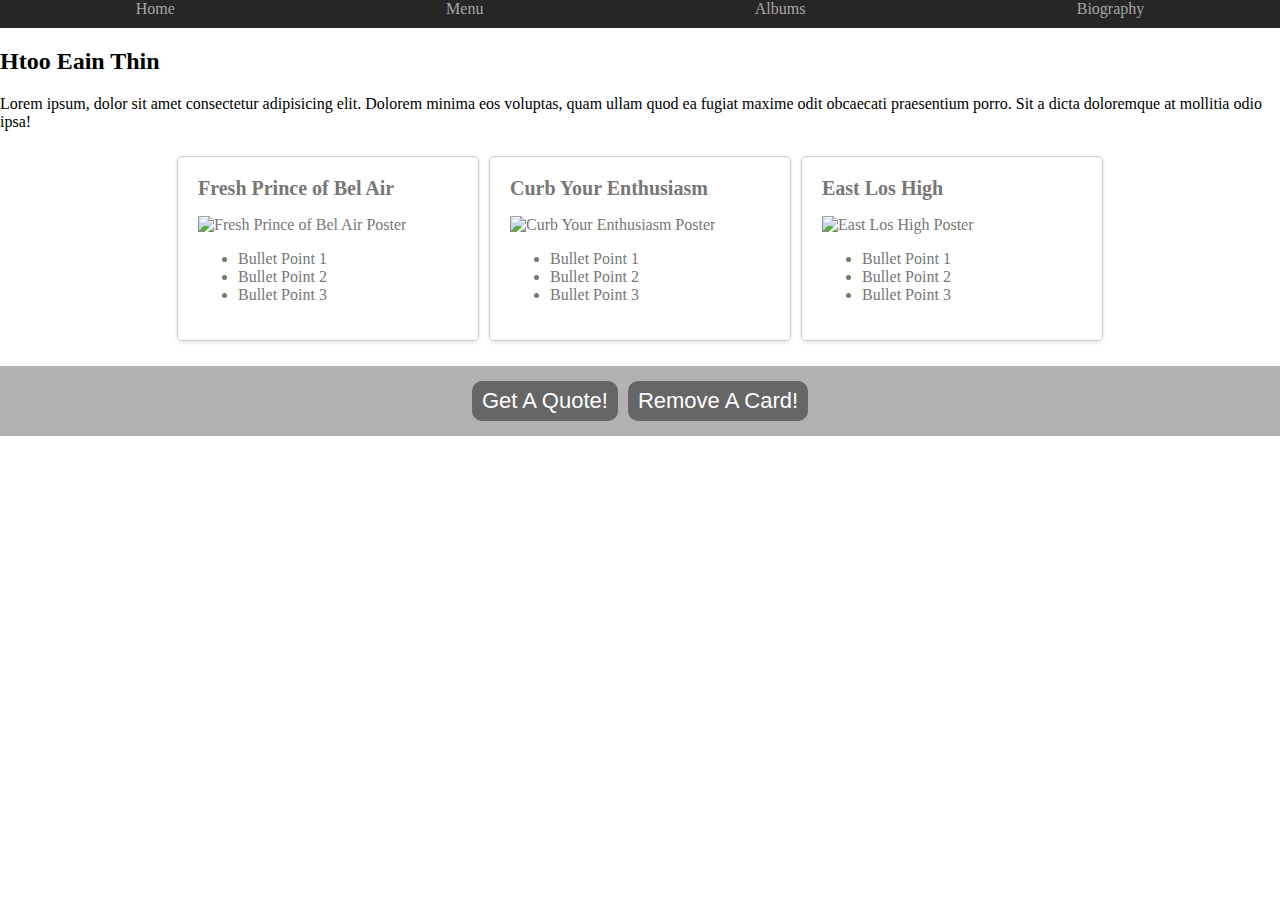
==== index.html @ 7641be4b "nothing much yet" ====
<!DOCTYPE html>
<html>

<head>
    <title>Htoo Eain Thin Songs Catalog</title>
    <meta name="description" content="A Catalog of Htoo Eain Thin songs">
    <link rel="stylesheet" href="style.css" />
    <script type="text/javascript" src="scripts.js"></script>
</head>

<body>
    <header>
            <nav>
                <ul>
                    <li><a href="#">Home</a></li>
                    <li><a href="#">Menu</a></li>
                    <li><a href="#">Albums</a></li>
                    <li><a href="#">Biography</a></li>
                </ul>
            </nav>
    </header>
    
    <div class="title grid">
        <h2 class="title">Htoo Eain Thin</h2>
        <p>Lorem ipsum, dolor sit amet consectetur adipisicing elit. Dolorem minima eos voluptas, quam ullam quod ea fugiat maxime odit obcaecati praesentium porro. Sit a dicta doloremque at mollitia odio ipsa!</p>
    </div>
    
    <div id="card-container">
             
    </div>
    <div class="card" style="display: none;">
        <div class="card-content">
            <h2>Albums</h2>
            <img src="" alt="TV Show Poster">
            <ul>
                <li>Bullet Point 1</li>
                <li>Bullet Point 2</li>
                <li>Bullet Point 3</li>
            </ul>
        </div>
    </div>
    <div class="footer">
        <button onclick="quoteAlert();">
            Get A Quote!
        </button>
        <button onclick="removeLastCard();">
            Remove A Card!
        </button>
    </div>
</body>

</html>
---- style.css ----
html,
body {
    margin: 0;
    padding: 0;
}



#card-container {
    display: flex;
    justify-content: center;
    margin: 20px;
}

.card {
    width: 300px;
    border: 1px solid #ccc;
    border-radius: 5px;
    box-shadow: 0 2px 4px rgba(0, 0, 0, 0.1);
    margin: 5px;
}

.card-content {
    padding: 20px;
    font-family: "Verdana";
    color: #777;
}

.card-content h2 {
    margin-top: 0;
    font-size: 20px;
}

.card img {
    width: 100%;
    height: auto;
}

.footer {
    display: flex;
    justify-content: center;
    background-color: rgba(0, 0, 0, .3);
    padding: 10px;
}

button {
    text-align: center;
    background-color: #666;
    border: none;
    padding-left: 10px;
    padding-right: 10px;
    height: 40px;
    border-radius: 10px;
    color: white;
    font-size: 22px;
    cursor: pointer;
    margin: 5px;
}

nav {
    display:grid;
    grid-template-columns: 1 fr 1fr;
    background-color: rgba(0, 0, 0, 0.852);
    padding-bottom: 10px;
}

nav ul {
    list-style-type: none;
    display: flex;
    justify-content: space-between;
    margin: 0;
    padding: 0;
}

nav ul li {
    margin-left: auto;
    margin-right: auto;
}

nav ul li a {
    color: rgb(169, 165, 165);
    text-decoration: none;
}

nav ul li a:hover {
    color: rgb(225, 219, 219);
}
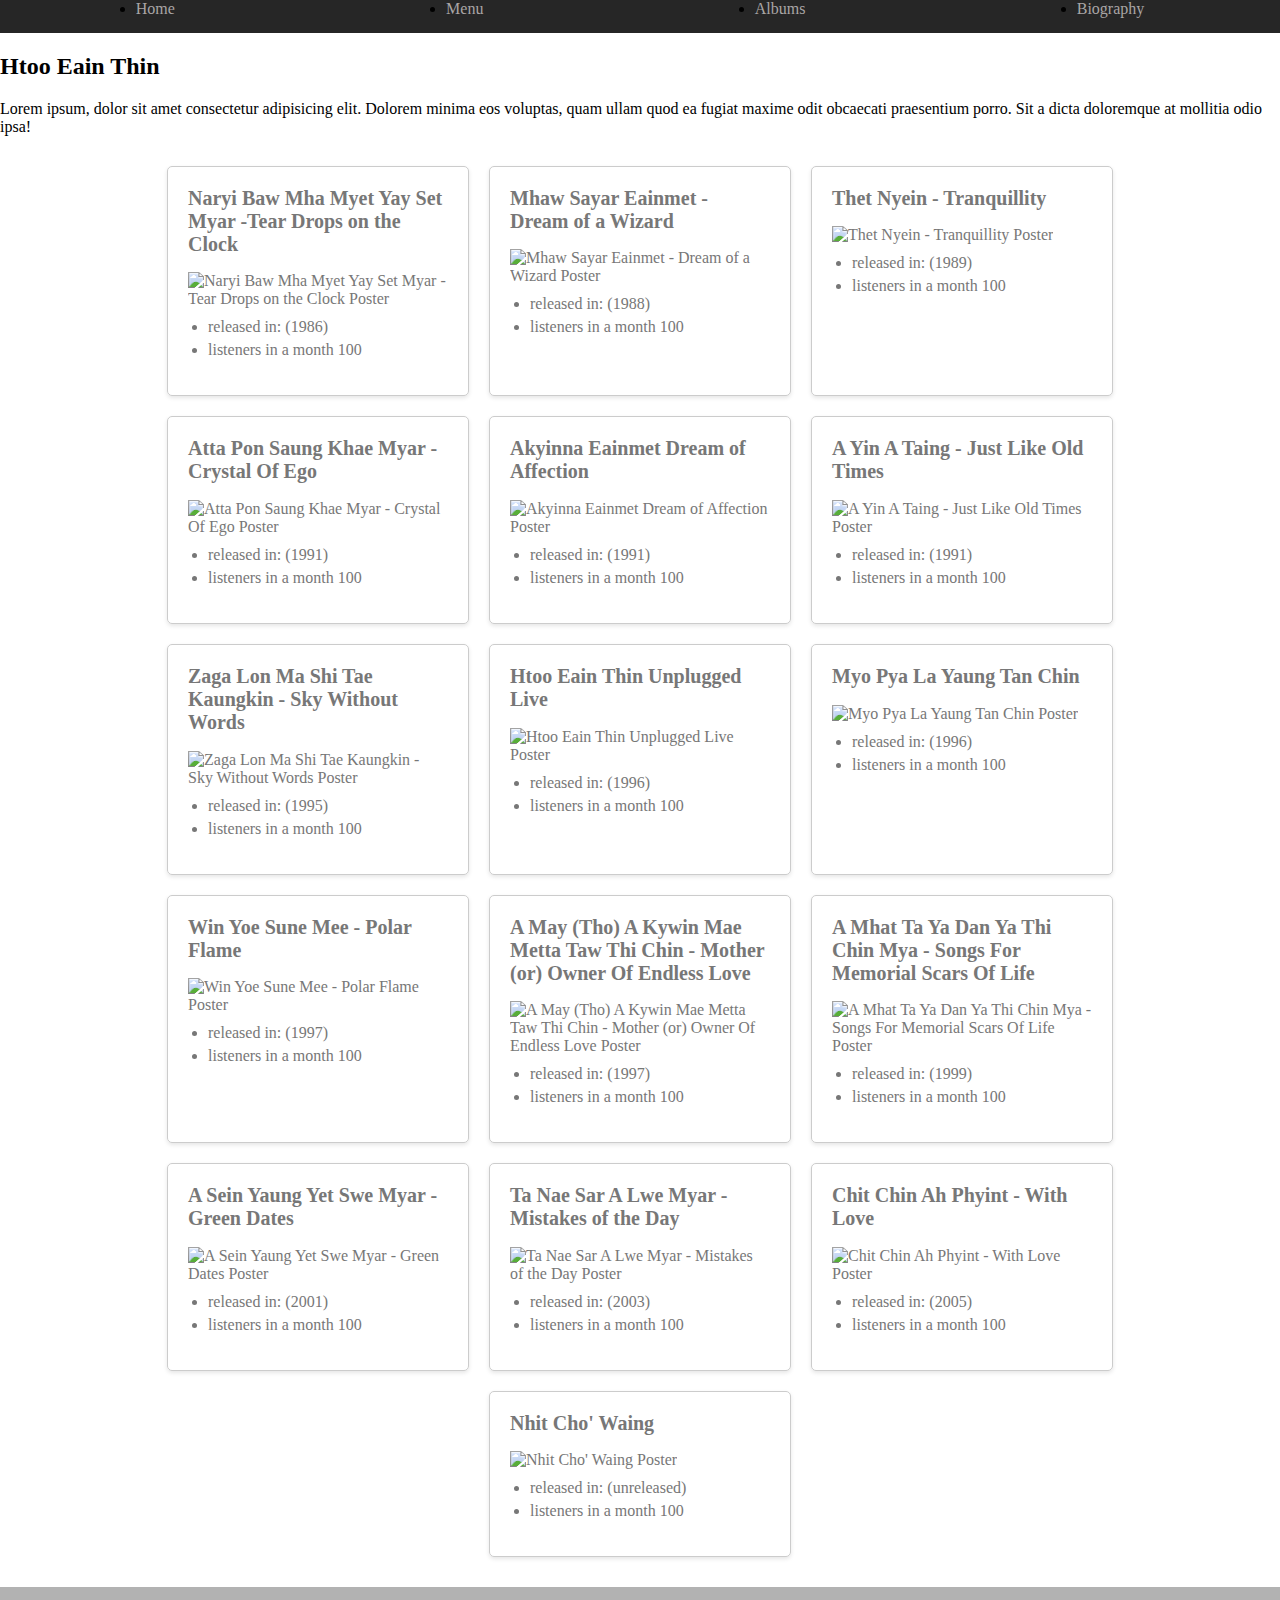
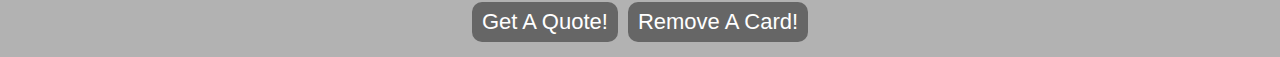
==== commit 65e84f29: "added Htoo Eain Thin datasets" ====
--- a/index.html
+++ b/index.html
@@ -24,21 +24,23 @@
         <h2 class="title">Htoo Eain Thin</h2>
         <p>Lorem ipsum, dolor sit amet consectetur adipisicing elit. Dolorem minima eos voluptas, quam ullam quod ea fugiat maxime odit obcaecati praesentium porro. Sit a dicta doloremque at mollitia odio ipsa!</p>
     </div>
+
     
-    <div id="card-container">
+        <div id="card-container">
              
-    </div>
-    <div class="card" style="display: none;">
-        <div class="card-content">
-            <h2>Albums</h2>
-            <img src="" alt="TV Show Poster">
-            <ul>
-                <li>Bullet Point 1</li>
-                <li>Bullet Point 2</li>
-                <li>Bullet Point 3</li>
-            </ul>
         </div>
-    </div>
+        <div class="card" style="display: none;">
+            <div class="card-content">
+                <h2>Albums</h2>
+                <img src="" alt="TV Show Poster">
+                <ul>
+                    <li>Bullet Point 1</li>
+                    <li>Bullet Point 2</li>
+                </ul>
+            </div>
+        </div>
+
+    
     <div class="footer">
         <button onclick="quoteAlert();">
             Get A Quote!
--- a/style.css
+++ b/style.css
@@ -6,7 +6,7 @@
 
 
 
-#card-container {
+/* #card-container {
     display: flex;
     justify-content: center;
     margin: 20px;
@@ -34,6 +34,62 @@
 .card img {
     width: 100%;
     height: auto;
+} */
+
+#card-container {
+    display: flex;
+    flex-wrap: wrap;
+    justify-content: center;
+    margin: 20px;
+}
+
+.card {
+    width: calc(33.33% - 20px); /* Three cards per row with margin between cards */
+    max-width: 300px;
+    margin: 10px;
+    border: 1px solid #ccc;
+    border-radius: 5px;
+    box-shadow: 0 2px 4px rgba(0, 0, 0, 0.1);
+}
+
+.card-content {
+    padding: 20px;
+    font-family: "Verdana";
+    color: #777;
+}
+
+.card-content h2 {
+    margin-top: 0;
+    font-size: 20px;
+}
+
+.card img {
+    width: 100%;
+    height: 200px; /* Set a specific height for all images */
+    object-fit: cover; /* Ensure images maintain aspect ratio and cover the entire container */
+}
+
+ul {
+    padding-left: 20px;
+    margin-top: 10px;
+}
+
+li {
+    list-style-type: disc;
+    margin-bottom: 5px;
+}
+
+/* Media queries for responsiveness */
+@media (max-width: 992px) {
+    .card {
+        width: calc(50% - 20px); /* Two cards per row with margin between cards */
+    }
+}
+
+@media (max-width: 768px) {
+    .card {
+        width: 100%; /* Single card per row on smaller screens */
+    }
 }
 
 .footer {
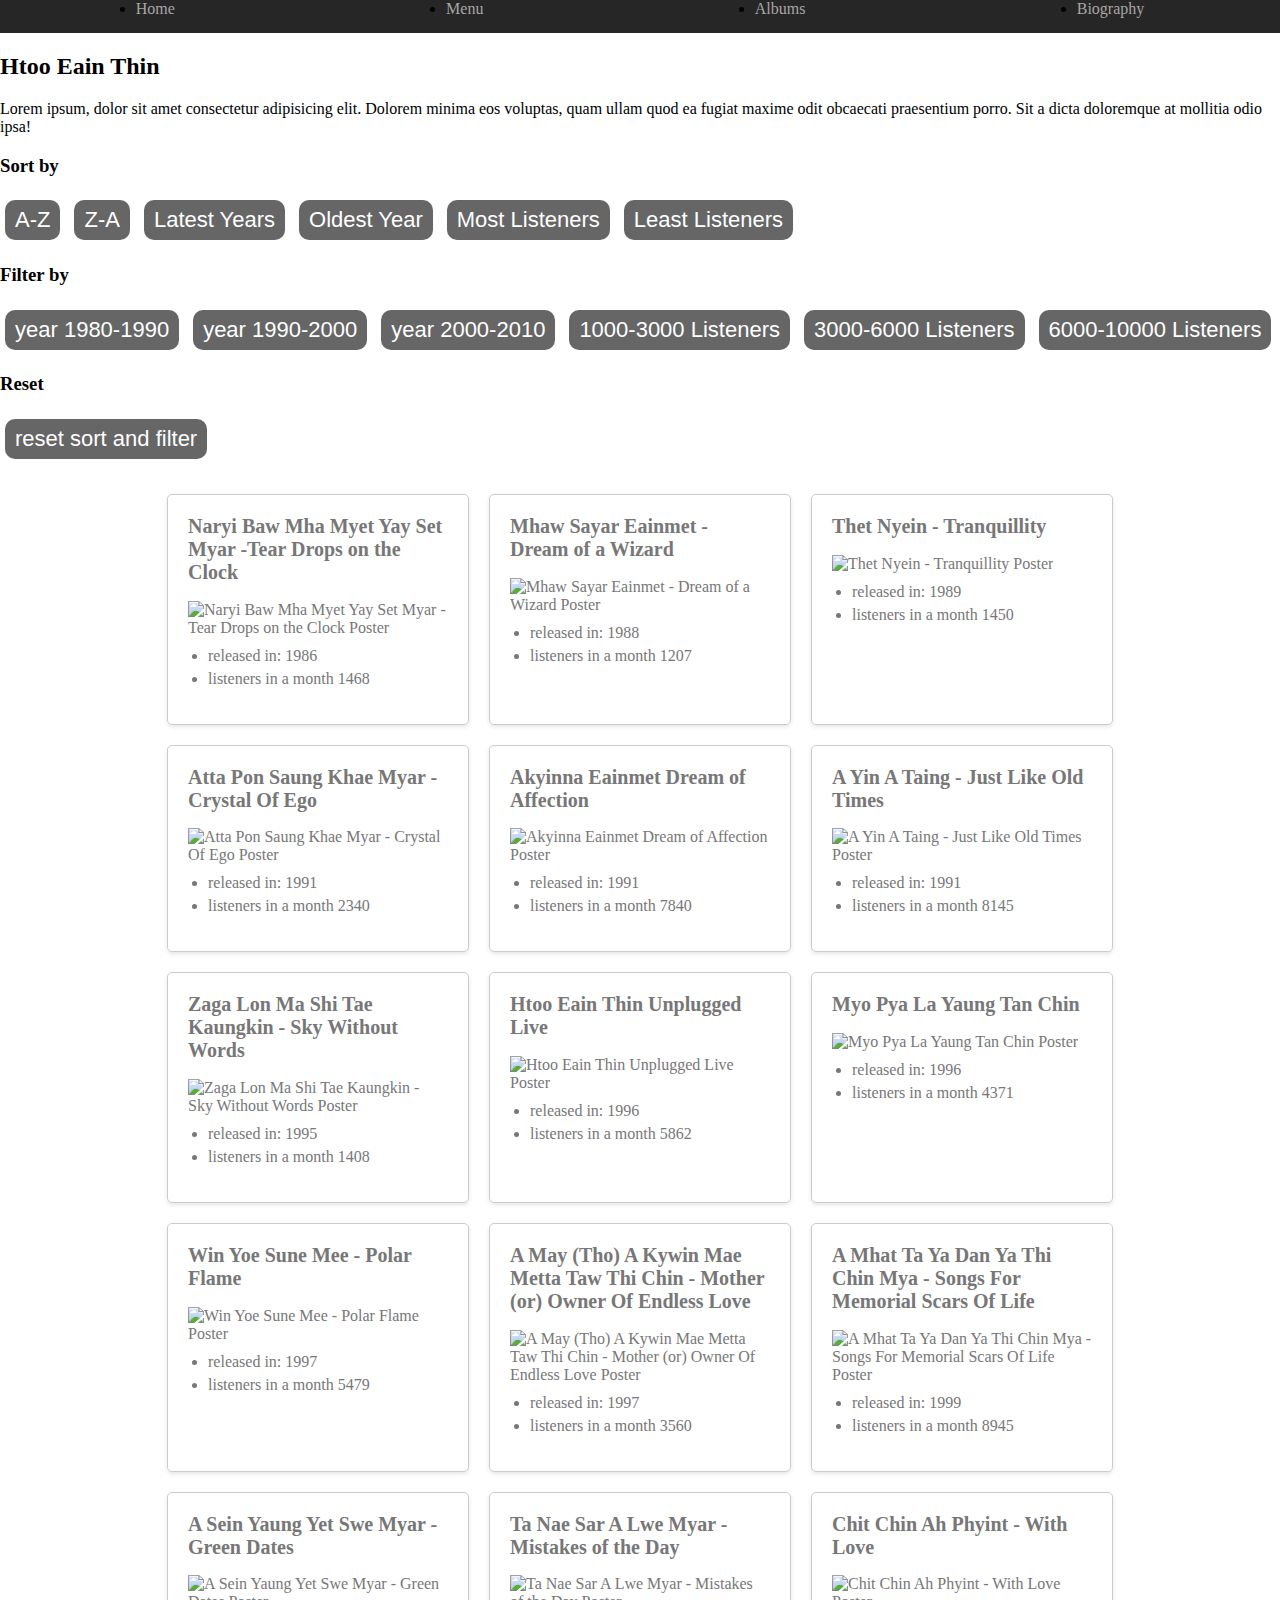
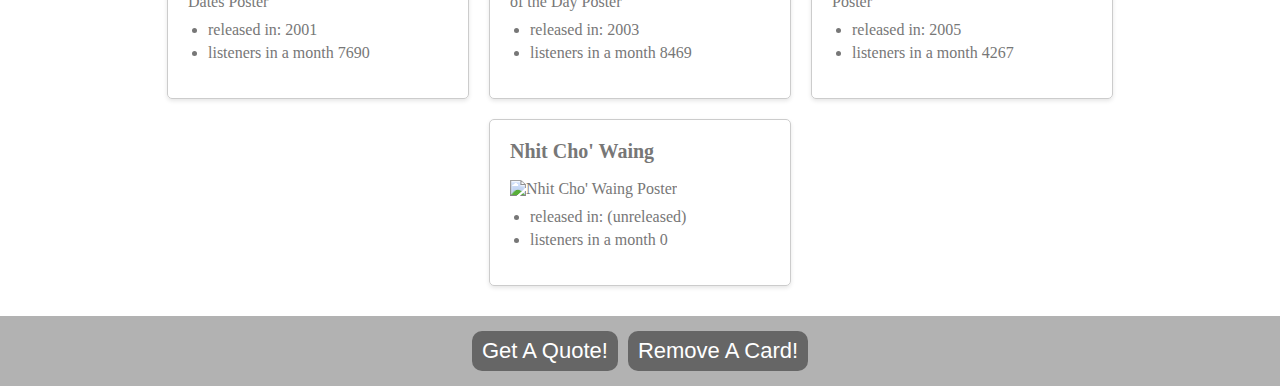
==== commit 9eef732e: "sorting function completed, filtering in progress, reset done" ====
--- a/index.html
+++ b/index.html
@@ -24,11 +24,34 @@
         <h2 class="title">Htoo Eain Thin</h2>
         <p>Lorem ipsum, dolor sit amet consectetur adipisicing elit. Dolorem minima eos voluptas, quam ullam quod ea fugiat maxime odit obcaecati praesentium porro. Sit a dicta doloremque at mollitia odio ipsa!</p>
     </div>
+    <div class="sorts">
+        <h3>Sort by</h3>
+        <button onclick="sortAtoZ();">A-Z</button>
+        <button onclick="sortZtoA();">Z-A</button>
+        <button onclick="sortLatestYear();">Latest Years</button>
+        <button onclick="sortOldestYear();">Oldest Year</button>
+        <button onclick="sortMostListeners();">Most Listeners</button>
+        <button onclick="sortLeastListeners();">Least Listeners</button>
+    </div>
 
-    
-        <div id="card-container">
+    <div class="filter">
+        <h3>Filter by</h3>
+        <button onclick="year_1980_1990()">year 1980-1990</button>
+        <button onclick="year_1990_2000()">year 1990-2000</button>
+        <button onclick="year_2000_2010()">year 2000-2010</button>
+        <button onclick="ls_1000_3000()">1000-3000 Listeners</button>
+        <button onclick="ls_3000_6000()">3000-6000 Listeners</button>
+        <button onclick="ls_6000_10000()">6000-10000 Listeners</button>
+    </div>
+
+    <div>
+        <h3>Reset</h3>
+        <button onclick="reset()">reset sort and filter</button>
+    </div>
+
+    <div id="card-container">
              
-        </div>
+    </div>
         <div class="card" style="display: none;">
             <div class="card-content">
                 <h2>Albums</h2>
--- a/style.css
+++ b/style.css
@@ -4,37 +4,6 @@
     padding: 0;
 }
 
-
-
-/* #card-container {
-    display: flex;
-    justify-content: center;
-    margin: 20px;
-}
-
-.card {
-    width: 300px;
-    border: 1px solid #ccc;
-    border-radius: 5px;
-    box-shadow: 0 2px 4px rgba(0, 0, 0, 0.1);
-    margin: 5px;
-}
-
-.card-content {
-    padding: 20px;
-    font-family: "Verdana";
-    color: #777;
-}
-
-.card-content h2 {
-    margin-top: 0;
-    font-size: 20px;
-}
-
-.card img {
-    width: 100%;
-    height: auto;
-} */
 
 #card-container {
     display: flex;
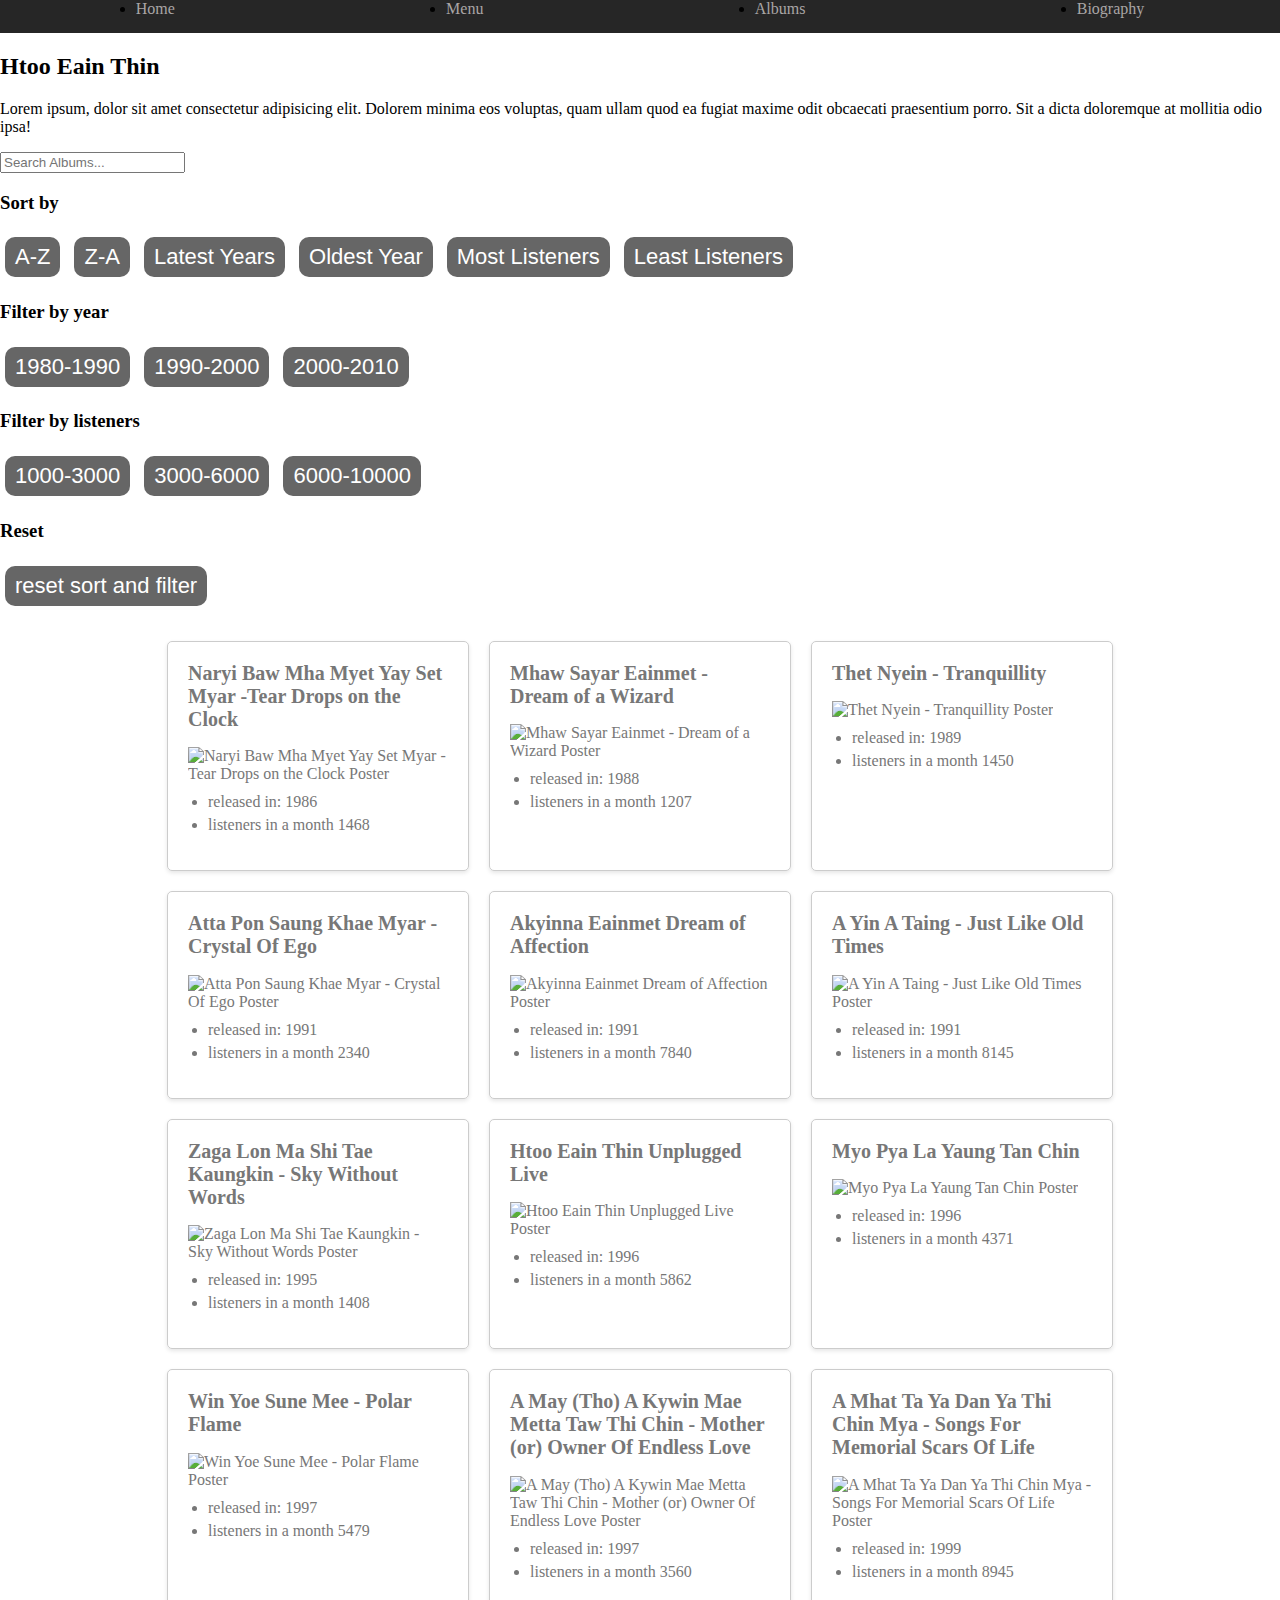
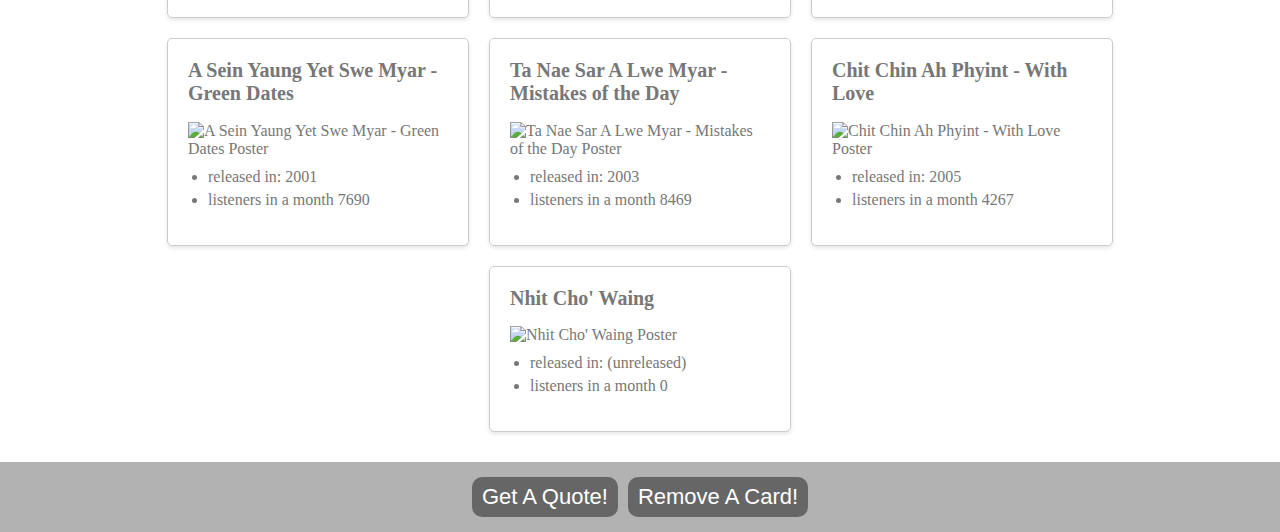
==== commit 0d75c327: "have some logical errors in filtering and search filtering" ====
--- a/index.html
+++ b/index.html
@@ -6,6 +6,7 @@
     <meta name="description" content="A Catalog of Htoo Eain Thin songs">
     <link rel="stylesheet" href="style.css" />
     <script type="text/javascript" src="scripts.js"></script>
+    <script type="module" src="scripts.js"></script>
 </head>
 
 <body>
@@ -24,7 +25,13 @@
         <h2 class="title">Htoo Eain Thin</h2>
         <p>Lorem ipsum, dolor sit amet consectetur adipisicing elit. Dolorem minima eos voluptas, quam ullam quod ea fugiat maxime odit obcaecati praesentium porro. Sit a dicta doloremque at mollitia odio ipsa!</p>
     </div>
-    <div class="sorts">
+
+<div id = "Album-container">
+    <div class="search albums">
+        <input type="text" id="searchAlbum" placeholder="Search Albums..." oninput="searchAlbum()">
+    </div>
+
+    <div class="albumSorts">
         <h3>Sort by</h3>
         <button onclick="sortAtoZ();">A-Z</button>
         <button onclick="sortZtoA();">Z-A</button>
@@ -34,36 +41,51 @@
         <button onclick="sortLeastListeners();">Least Listeners</button>
     </div>
 
-    <div class="filter">
-        <h3>Filter by</h3>
-        <button onclick="year_1980_1990()">year 1980-1990</button>
-        <button onclick="year_1990_2000()">year 1990-2000</button>
-        <button onclick="year_2000_2010()">year 2000-2010</button>
-        <button onclick="ls_1000_3000()">1000-3000 Listeners</button>
-        <button onclick="ls_3000_6000()">3000-6000 Listeners</button>
-        <button onclick="ls_6000_10000()">6000-10000 Listeners</button>
+    <div class="albumFilter">
+        <h3>Filter by year</h3>
+        <button onclick="year_1980_1990()" class = "80_90">1980-1990</button>
+        <button onclick="year_1990_2000()" class = "90_20">1990-2000</button>
+        <button onclick="year_2000_2010()" class = "00_10">2000-2010</button>
+        <h3>Filter by listeners</h3>
+        <button onclick="ls_1000_3000()">1000-3000</button>
+        <button onclick="ls_3000_6000()">3000-6000</button>
+        <button onclick="ls_6000_10000()">6000-10000</button>
     </div>
 
     <div>
         <h3>Reset</h3>
-        <button onclick="reset()">reset sort and filter</button>
+        <button onclick="resetAll()">reset sort and filter</button>
     </div>
 
+
     <div id="card-container">
-             
+
     </div>
-        <div class="card" style="display: none;">
-            <div class="card-content">
-                <h2>Albums</h2>
-                <img src="" alt="TV Show Poster">
-                <ul>
-                    <li>Bullet Point 1</li>
-                    <li>Bullet Point 2</li>
-                </ul>
-            </div>
+
+    <div class="card" style="display: none;">
+        <div class="card-content">
+            <h2>Albums</h2>
+            <img src="" alt="TV Show Poster">
+            <ul>
+                <li>Bullet Point 1</li>
+                <li>Bullet Point 2</li>
+            </ul>
         </div>
+    </div>
+</div>
 
     
+    <div id="song-container" style="display: none;">
+        <div class ="search song">
+            <input type="text" id="searchSong" placeholder="Search Songs...">
+            <button onclick="searchSong()">Search</button>
+            <ul id="songResults"></ul>
+        </div>
+        <button onclick="back()">back</button>
+        <h2 id="album-title"></h2>
+        <ul id="song-list"></ul> 
+    </div>
+ 
     <div class="footer">
         <button onclick="quoteAlert();">
             Get A Quote!
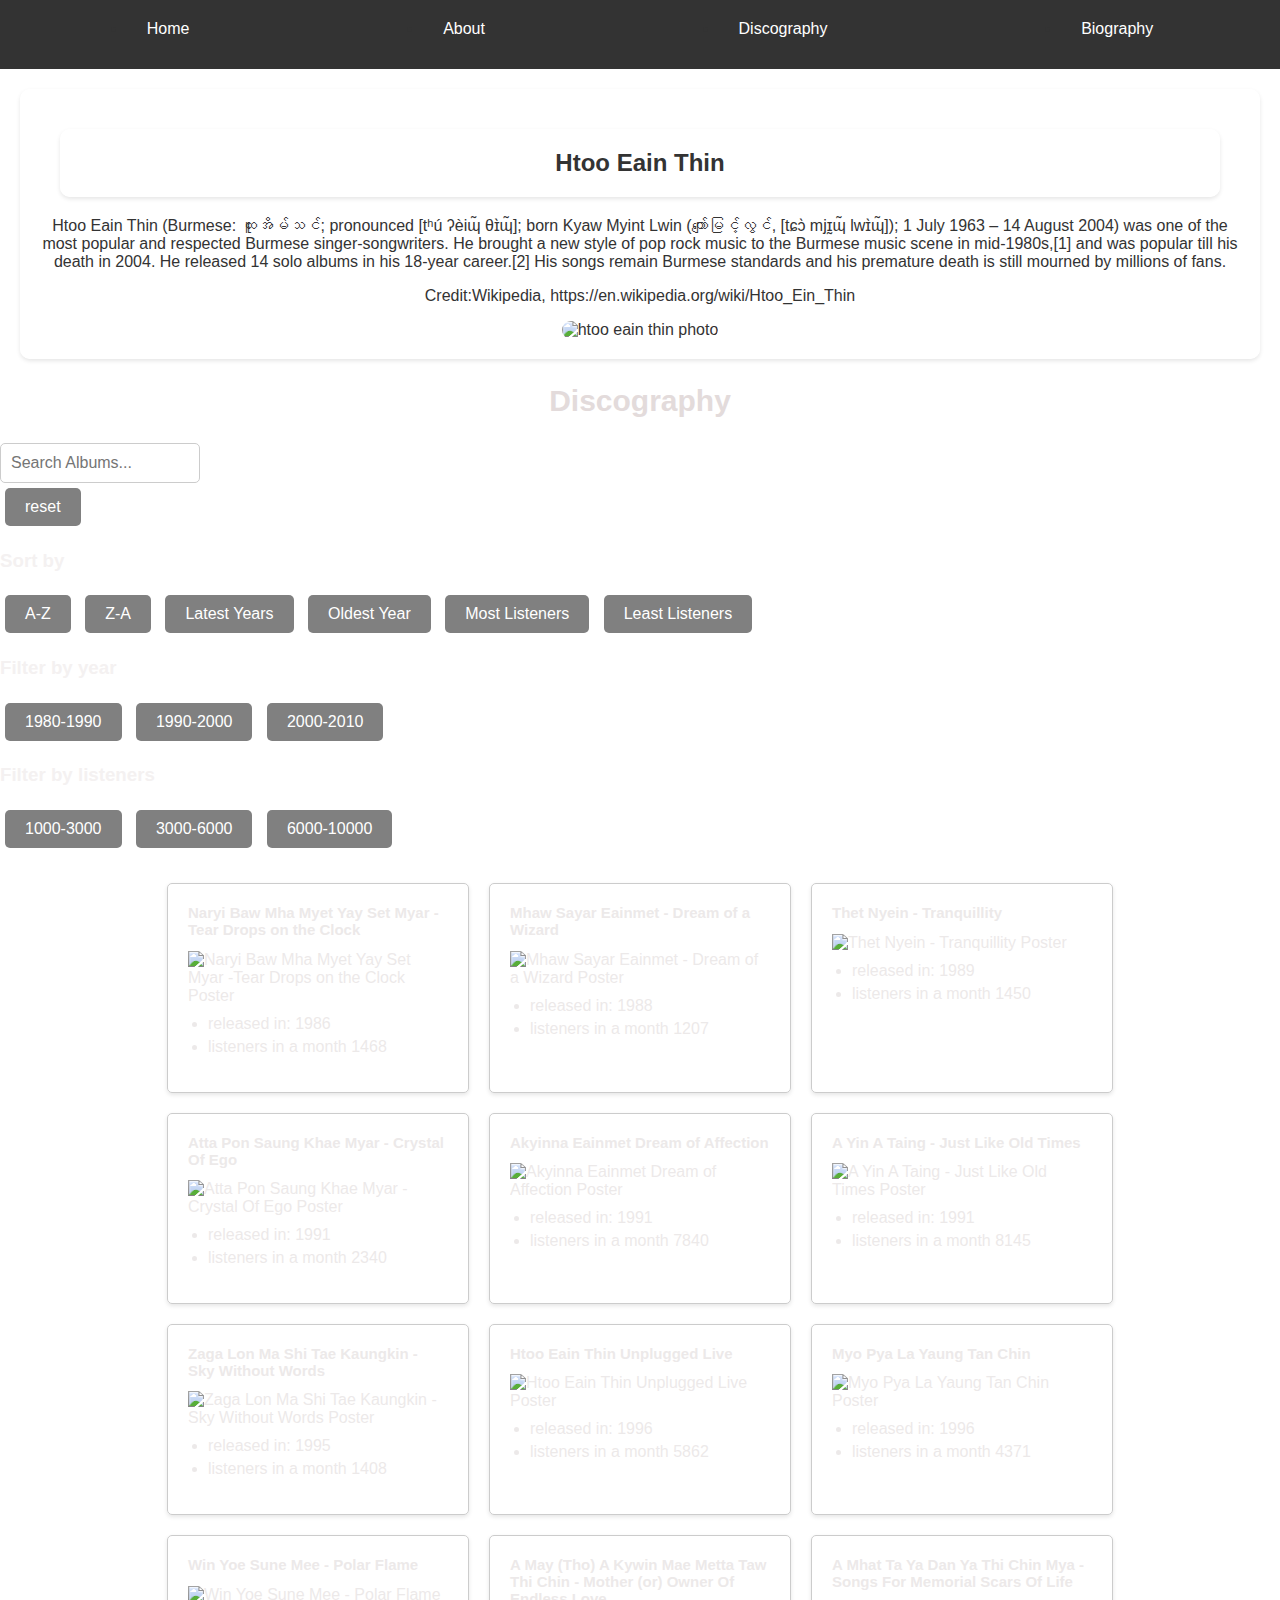
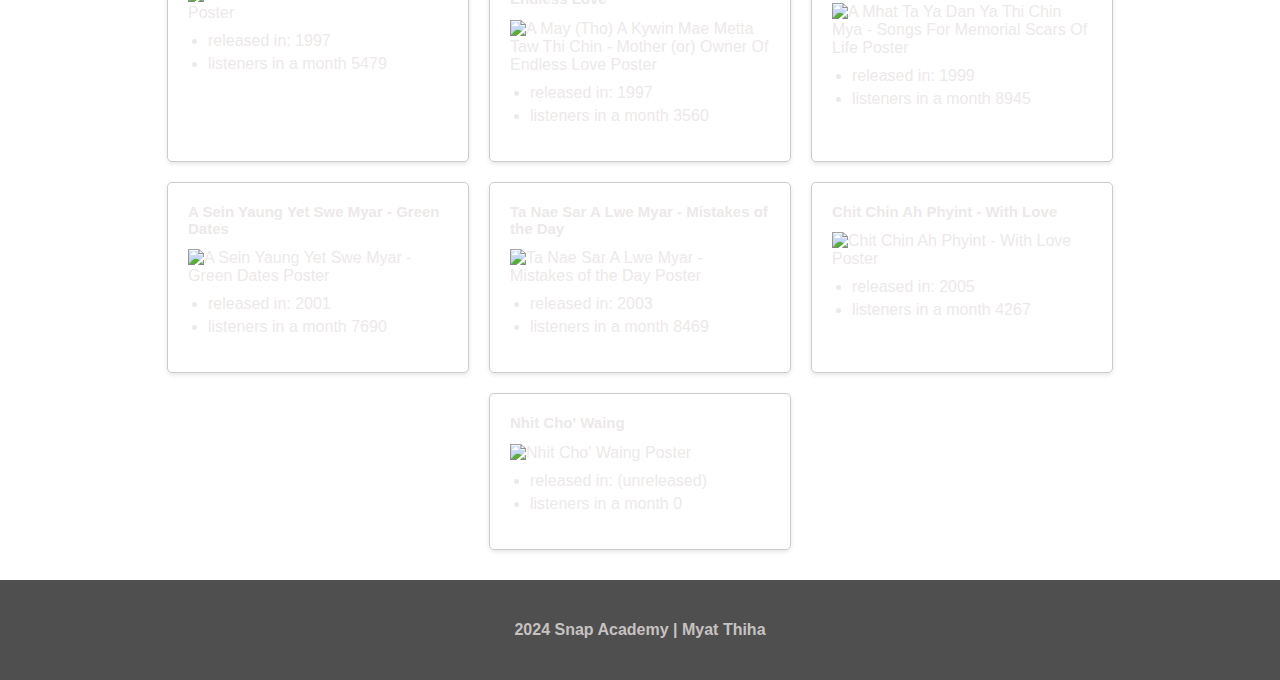
==== commit 1e8c0159: "updated CSS, added new html file for biography" ====
--- a/index.html
+++ b/index.html
@@ -13,22 +13,32 @@
     <header>
             <nav>
                 <ul>
-                    <li><a href="#">Home</a></li>
-                    <li><a href="#">Menu</a></li>
-                    <li><a href="#">Albums</a></li>
-                    <li><a href="#">Biography</a></li>
+                    <li><a href="#home">Home</a></li>
+                    <li><a href="https://www.snapacademies.com/">About</a></li>
+                    <li><a href="#Album-container">Discography</a></li>
+                    <li><a href="biography.html">Biography</a></li>
                 </ul>
             </nav>
     </header>
     
-    <div class="title grid">
+    <div class="title grid" id ="home">
         <h2 class="title">Htoo Eain Thin</h2>
-        <p>Lorem ipsum, dolor sit amet consectetur adipisicing elit. Dolorem minima eos voluptas, quam ullam quod ea fugiat maxime odit obcaecati praesentium porro. Sit a dicta doloremque at mollitia odio ipsa!</p>
+        <p>Htoo Eain Thin (Burmese: ထူးအိမ်သင်; pronounced [tʰú ʔèiɰ̃ θɪ̀ɰ̃]; born Kyaw Myint Lwin (ကျော်မြင့်လွင်, [tɕɔ̀ mjɪ̰ɰ̃ lwɪ̀ɰ̃]); 1 July 1963 – 14 August 2004) was one of the most popular and respected Burmese singer-songwriters. He brought a new style of pop rock music to the Burmese music scene in mid-1980s,[1] and was popular till his death in 2004. He released 14 solo albums in his 18-year career.[2] His songs remain Burmese standards and his premature death is still mourned by millions of fans.</p>
+        <p>Credit:Wikipedia, https://en.wikipedia.org/wiki/Htoo_Ein_Thin</p>
+        <img src = "https://i.scdn.co/image/ab67706c0000da84601b2a996e106c4fff7f1795" alt ="htoo eain thin photo"></img>
     </div>
 
 <div id = "Album-container">
+    <div class="disco">
+        <h2>Discography</h2>
+    </div>
     <div class="search albums">
         <input type="text" id="searchAlbum" placeholder="Search Albums..." oninput="searchAlbum()">
+        <div id="searchContainer"></div>
+    </div>
+
+    <div>
+        <button onclick="resetAll()">reset</button>
     </div>
 
     <div class="albumSorts">
@@ -43,18 +53,13 @@
 
     <div class="albumFilter">
         <h3>Filter by year</h3>
-        <button onclick="year_1980_1990()" class = "80_90">1980-1990</button>
-        <button onclick="year_1990_2000()" class = "90_20">1990-2000</button>
-        <button onclick="year_2000_2010()" class = "00_10">2000-2010</button>
+        <button id="btn-1980-1990" onclick="year_1980_1990()" class="80_90">1980-1990</button>
+        <button id="btn-1990-2000" onclick="year_1990_2000()" class="90_2000">1990-2000</button>
+        <button id="btn-2000-2010" onclick="year_2000_2010()" class="00_10">2000-2010</button>
         <h3>Filter by listeners</h3>
-        <button onclick="ls_1000_3000()">1000-3000</button>
-        <button onclick="ls_3000_6000()">3000-6000</button>
-        <button onclick="ls_6000_10000()">6000-10000</button>
-    </div>
-
-    <div>
-        <h3>Reset</h3>
-        <button onclick="resetAll()">reset sort and filter</button>
+        <button id="btn-1000-3000" onclick="ls_1000_3000()">1000-3000</button>
+        <button id="btn-3000-6000" onclick="ls_3000_6000()">3000-6000</button>
+        <button id="btn-6000-10000" onclick="ls_6000_10000()">6000-10000</button>        
     </div>
 
 
@@ -77,22 +82,21 @@
     
     <div id="song-container" style="display: none;">
         <div class ="search song">
-            <input type="text" id="searchSong" placeholder="Search Songs...">
-            <button onclick="searchSong()">Search</button>
+            <input type="text" id="searchSongInput" placeholder="Search Songs..." oninput="searchSongs()">
             <ul id="songResults"></ul>
         </div>
         <button onclick="back()">back</button>
+        <button onclick="songSortAToZ()">A to Z</button>
+        <button onclick="songSortZToA()">Z to A</button>
+        <button onclick="songSortByDuration()">Duration</button>
         <h2 id="album-title"></h2>
         <ul id="song-list"></ul> 
     </div>
  
     <div class="footer">
-        <button onclick="quoteAlert();">
-            Get A Quote!
-        </button>
-        <button onclick="removeLastCard();">
-            Remove A Card!
-        </button>
+        <div id="footerbtn">
+            <h4>2024 Snap Academy | Myat Thiha</h4>
+        </div>
     </div>
 </body>
 
--- a/style.css
+++ b/style.css
@@ -1,9 +1,50 @@
-html,
 body {
     margin: 0;
     padding: 0;
-}
-
+    background-image: url(https://t4.ftcdn.net/jpg/01/16/88/37/360_F_116883786_wuckft1sNw1ouQfJ6FuquZnxea3qBlxy.jpg); 
+    background-size: cover;
+    background-position: center;
+    font-family: Arial, sans-serif;
+    color: #333;
+}
+
+header {
+    background-color: rgba(0, 0, 0, 0.8);
+    padding: 10px 0;
+}
+
+nav ul {
+    display: flex;
+    justify-content: space-around;
+    list-style-type: none;
+}
+
+nav ul li a {
+    text-decoration: none;
+    color: #fff;
+    padding: 10px 20px;
+    border-radius: 5px;
+    transition: background-color 0.3s ease;
+}
+
+nav ul li a:hover {
+    background-color: rgba(255, 255, 255, 0.1);
+}
+
+.title {
+    background-color: rgba(255, 255, 255, 0.9);
+    padding: 20px;
+    border-radius: 10px;
+    margin: 20px;
+    text-align: center;
+    box-shadow: 0 2px 4px rgba(0, 0, 0, 0.1);
+}
+
+.title img {
+    max-width: 100%;
+    height: auto;
+    border-radius: 10px;
+}
 
 #card-container {
     display: flex;
@@ -23,13 +64,13 @@
 
 .card-content {
     padding: 20px;
-    font-family: "Verdana";
-    color: #777;
+    font-family: "Arial";
+    color: rgba(234, 230, 230, 0.885);
 }
 
 .card-content h2 {
     margin-top: 0;
-    font-size: 20px;
+    font-size: 15px;
 }
 
 .card img {
@@ -46,6 +87,15 @@
 li {
     list-style-type: disc;
     margin-bottom: 5px;
+}
+
+    
+#song-container li {
+    color: white;
+}
+
+#song-container h2 {
+    color: rgb(240, 236, 236); /* Change the color to red */
 }
 
 /* Media queries for responsiveness */
@@ -61,52 +111,102 @@
     }
 }
 
+button {
+    background-color: gray;
+    color: rgb(255, 255, 255);
+    border: none;
+    padding: 10px 20px;
+    border-radius: 5px;
+    cursor: pointer;
+    margin: 5px;
+    font-size: 16px;
+    transition: background-color 0.3s ease;
+}
+
+button:hover {
+    background-color: #555;
+}
+
+button:focus {
+    outline: none;
+}
+
+.albumSorts h3,
+.albumFilter h3 {
+    color: rgb(244, 241, 241); /* Change to your desired color */
+}
+
+#searchSongInput {
+    padding: 10px;
+    border: 1px solid #ccc;
+    border-radius: 5px;
+    font-size: 16px;
+    width: 200px;
+    box-sizing: border-box; /* Ensures padding is included in the width */
+}
+
+#searchSongInput:focus {
+    outline: none;
+    border-color: #666; /* Change border color on focus */
+}
+
+#searchAlbum {
+    padding: 10px;
+    width: 200px;
+    box-sizing: border-box;
+    border: 1px solid #ccc;
+    border-radius: 5px; /* Set border-radius to 0 for a rectangular shape */
+    font-size: 16px;
+}
+
+#searchAlbum:focus {
+    outline: none;
+    border-color: #666;
+}
+
 .footer {
     display: flex;
     justify-content: center;
-    background-color: rgba(0, 0, 0, .3);
-    padding: 10px;
-}
-
-button {
+    background-color: rgba(36, 35, 35, 0.8);
+    padding: 20px 0;
+}
+
+.footer button {
+    margin: 0 10px;
+}
+
+.biography-content {
+    max-width: 800px; 
+    margin: 50px auto 50px; 
+    padding: 20px; 
+    background-color: #f9f9f9; 
+    border-radius: 8px; 
+    box-shadow: 0 2px 5px rgba(0, 0, 0, 0.1); 
     text-align: center;
-    background-color: #666;
-    border: none;
-    padding-left: 10px;
-    padding-right: 10px;
-    height: 40px;
-    border-radius: 10px;
-    color: white;
-    font-size: 22px;
-    cursor: pointer;
-    margin: 5px;
-}
-
-nav {
-    display:grid;
-    grid-template-columns: 1 fr 1fr;
-    background-color: rgba(0, 0, 0, 0.852);
-    padding-bottom: 10px;
-}
-
-nav ul {
-    list-style-type: none;
-    display: flex;
-    justify-content: space-between;
-    margin: 0;
-    padding: 0;
-}
-
-nav ul li {
-    margin-left: auto;
-    margin-right: auto;
-}
-
-nav ul li a {
-    color: rgb(169, 165, 165);
-    text-decoration: none;
-}
-
-nav ul li a:hover {
-    color: rgb(225, 219, 219);
+}
+
+.biography-content h1 {
+    font-size: 36px;
+    color: #333; 
+    margin-bottom: 20px; 
+}
+
+.biography-content p {
+    font-size: 16px; 
+    line-height: 1.6; 
+    color: #555; 
+    margin-bottom: 10px; 
+}
+
+.footer h4
+{
+    color: rgb(198, 194, 194);
+}
+
+.disco h2
+{
+    font-family: Helvetica;
+    font-size: 30px;
+    text-align: center;
+    color: rgb(227, 219, 219);
 }